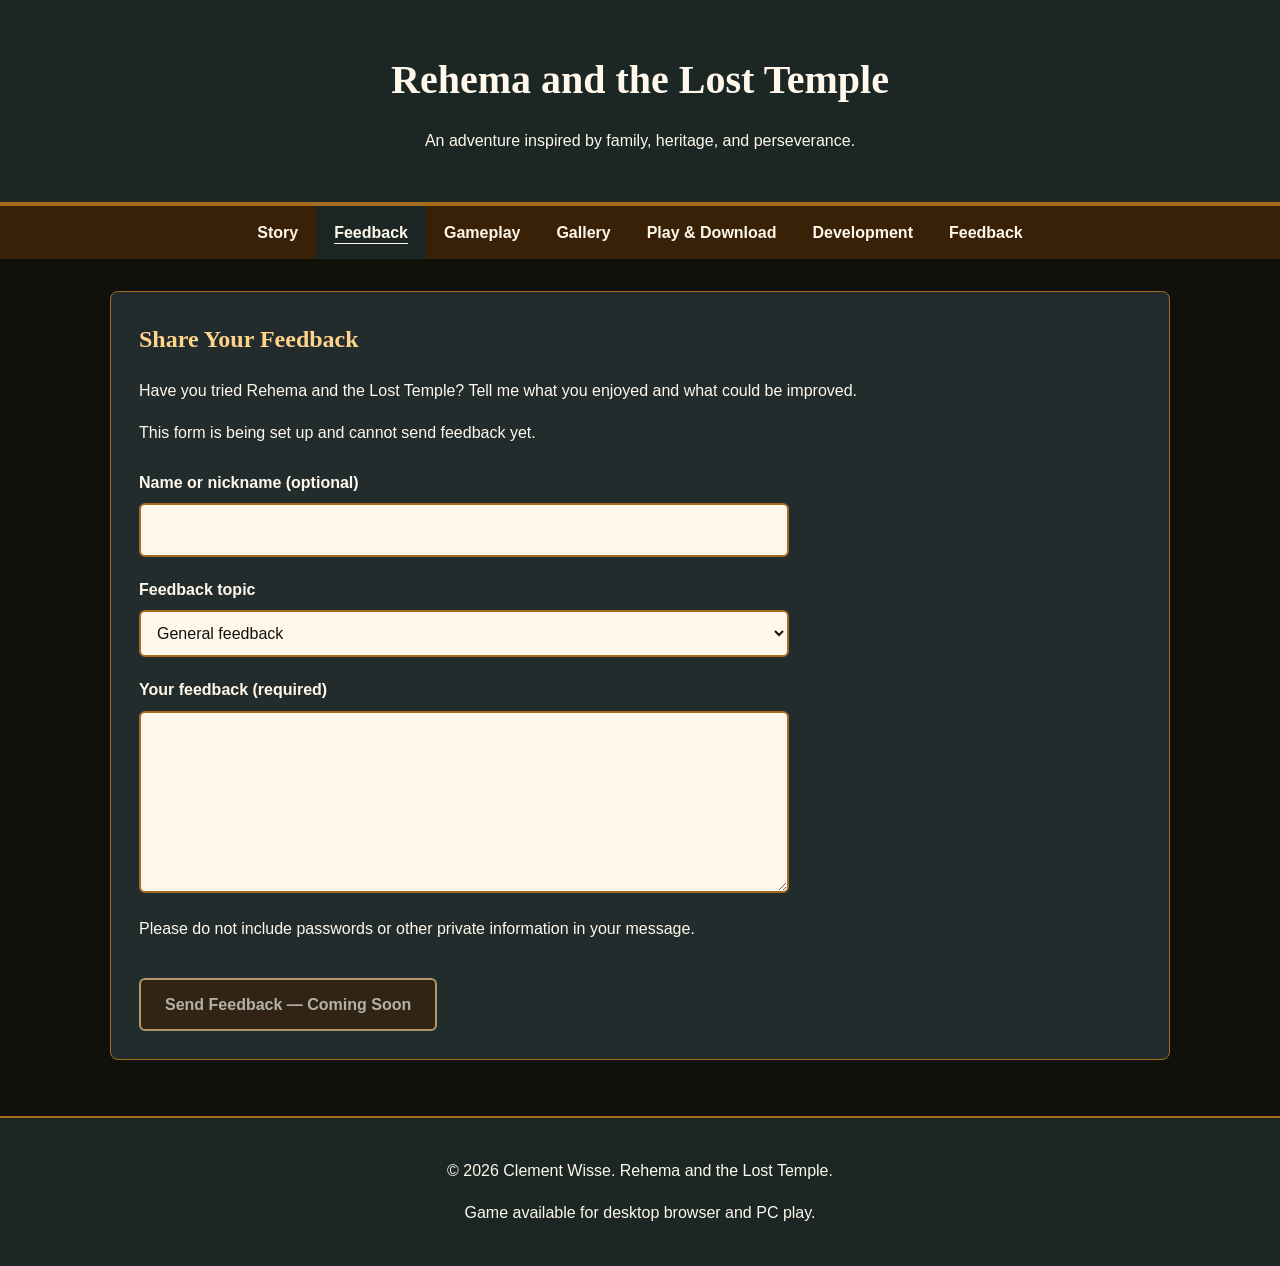
==== feedback.html @ 3a656f42 "Add files via upload https://ndai-12.itch.io/rehema-and-the-lost-temple" ====
<!DOCTYPE html>
<html lang="en">
<head>
    <meta charset="utf-8">
    <meta name="viewport" content="width=device-width, initial-scale=1.0">
   <title>Rehema and the Lost Temple | Feedback</title>
    <link rel="stylesheet" href="style.css">
</head>
<body>
    <header>
        <h1>Rehema and the Lost Temple</h1>
        <p>An adventure inspired by family, heritage, and perseverance.</p>
    </header>

    <nav aria-label="Main navigation">
        <ul>
          <li><a href="story.html">Story</a></li>
<li><a href="feedback.html" aria-current="page">Feedback</a></li>
            <li><a href="gameplay.html">Gameplay</a></li>
            <li><a href="gallery.html">Gallery</a></li>
            <li><a href="play.html">Play &amp; Download</a></li>
            <li><a href="development.html">Development</a></li>
            <li><a href="feedback.html">Feedback</a></li>
        </ul>
    </nav>

   <main>
    <section>
        <h2>Share Your Feedback</h2>
        <p>
            Have you tried Rehema and the Lost Temple?
            Tell me what you enjoyed and what could be improved.
        </p>

        <p id="form-status">
            This form is being set up and cannot send feedback yet.
        </p>

        <form>
            <label for="player-name">Name or nickname (optional)</label>
            <input type="text" id="player-name" name="name"
                   maxlength="80">

            <label for="feedback-topic">Feedback topic</label>
            <select id="feedback-topic" name="topic">
                <option value="general">General feedback</option>
                <option value="controls">Controls and jumping</option>
                <option value="levels">Levels and environments</option>
                <option value="bug">Report a problem</option>
            </select>

            <label for="player-message">Your feedback (required)</label>
            <textarea id="player-message" name="message"
                      rows="6" maxlength="3000" required></textarea>

            <p>
                Please do not include passwords or other private
                information in your message.
            </p>

            <button type="submit" disabled
                    aria-describedby="form-status">
                Send Feedback — Coming Soon
            </button>
        </form>
    </section>
</main>

    <footer>
        <p>&copy; 2026 Clement Wisse. Rehema and the Lost Temple.</p>
        <p>Game available for desktop browser and PC play.</p>
    </footer>
</body>
</html>
---- style.css ----
/* Colors from the game palette:
   Dark green: #1C2725
   Dark coffee: #392108
   Charcoal: #232C2D
   Golden earth: #A56C1F
   Near black: #11110C
*/

* {
    box-sizing: border-box;
}

body {
    margin: 0;
    background-color: #11110C;
    color: #FFF8EB;
    font-family: Arial, Helvetica, sans-serif;
    line-height: 1.6;
}

header {
    padding: 48px 20px;
    background-color: #1C2725;
    border-bottom: 4px solid #A56C1F;
    text-align: center;
}

header h1 {
    margin: 0;
    font-family: Georgia, "Times New Roman", serif;
    font-size: 40px;
}

header p {
    margin-bottom: 0;
}

nav {
    background-color: #392108;
}

nav ul {
    display: flex;
    flex-wrap: wrap;
    justify-content: center;
    list-style: none;
    margin: 0;
    padding: 0;
}

nav a {
    display: block;
    padding: 14px 18px;
    color: #FFF8EB;
    text-decoration: none;
    font-weight: bold;
}

nav a:hover,
nav a[aria-current="page"] {
    background-color: #1C2725;
    text-decoration: underline;
    text-underline-offset: 5px;
}

a:focus-visible {
    outline: 3px solid #FFD38A;
    outline-offset: 3px;
}

main {
    max-width: 1100px;
    margin: 0 auto;
    padding: 32px 20px;
}

section {
    margin-bottom: 24px;
    padding: 28px;
    background-color: #232C2D;
    border: 1px solid #A56C1F;
    border-radius: 8px;
}

h2 {
    margin-top: 0;
    color: #FFD38A;
    font-family: Georgia, "Times New Roman", serif;
}

main a {
    color: #FFD38A;
    text-underline-offset: 3px;
}

main a:hover {
    color: #FFFFFF;
}

img {
    display: block;
    max-width: 100%;
    height: auto;
}

footer {
    padding: 24px 20px;
    background-color: #1C2725;
    border-top: 2px solid #A56C1F;
    text-align: center;
}

@media screen and (max-width: 700px) {
    header {
        padding: 32px 16px;
    }

    header h1 {
        font-size: 30px;
    }

    nav a {
        padding: 12px;
    }

    main {
        padding: 20px 12px;
    }

    section {
        padding: 20px;
    }
}
figure {
    margin: 24px 0;
}

figure img {
    width: 100%;
    border-radius: 8px;
}

figcaption {
    margin-top: 10px;
    text-align: center;
    font-size: 14px;
}
table {
    width: 100%;
    margin: 20px 0;
    border-collapse: collapse;
}

caption {
    margin-bottom: 12px;
    color: #FFD38A;
    font-size: 20px;
    font-weight: bold;
    text-align: left;
}

th,
td {
    padding: 14px;
    border: 1px solid #A56C1F;
    text-align: left;
    vertical-align: top;
}

thead {
    background-color: #392108;
    color: #FFF8EB;
}

tbody tr:nth-child(even) {
    background-color: #1C2725;
}

@media screen and (max-width: 700px) {
    th,
    td {
        padding: 8px;
        overflow-wrap: anywhere;
    }
}
.gallery {
    display: grid;
    grid-template-columns: repeat(2, minmax(0, 1fr));
    gap: 24px;
}

.gallery figure {
    margin: 0;
}

@media screen and (max-width: 700px) {
    .gallery {
        grid-template-columns: 1fr;
    }
}
form {
    max-width: 650px;
    margin-top: 24px;
}

label {
    display: block;
    margin-top: 20px;
    margin-bottom: 8px;
    font-weight: bold;
}

input,
select,
textarea {
    width: 100%;
    padding: 12px;
    border: 2px solid #A56C1F;
    border-radius: 6px;
    background-color: #FFF8EB;
    color: #11110C;
    font: inherit;
}

textarea {
    resize: vertical;
}

input:focus-visible,
select:focus-visible,
textarea:focus-visible,
button:focus-visible {
    outline: 3px solid #FFD38A;
    outline-offset: 3px;
}

button {
    margin-top: 20px;
    padding: 12px 24px;
    border: 2px solid #FFD38A;
    border-radius: 6px;
    background-color: #392108;
    color: #FFF8EB;
    font: inherit;
    font-weight: bold;
    cursor: pointer;
}

button:disabled {
    opacity: 0.65;
    cursor: not-allowed;
}
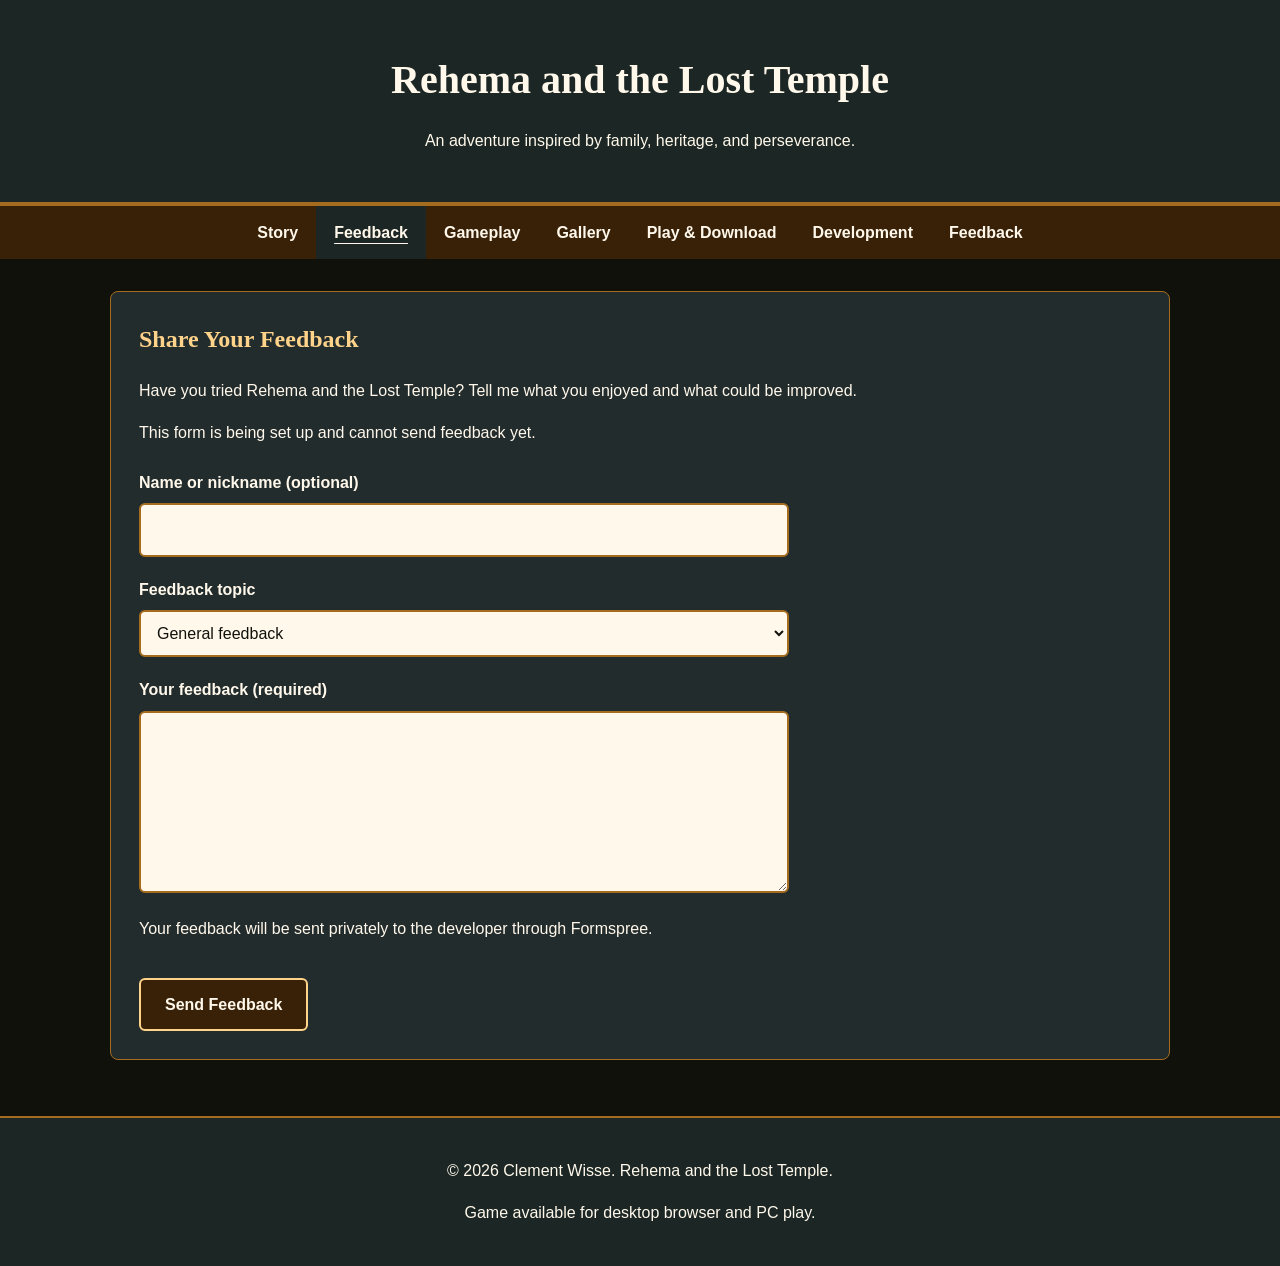
==== commit 4c7dad10: "Add files via upload" ====
--- a/feedback.html
+++ b/feedback.html
@@ -53,16 +53,12 @@
             <textarea id="player-message" name="message"
                       rows="6" maxlength="3000" required></textarea>
 
-            <p>
-                Please do not include passwords or other private
-                information in your message.
-            </p>
-
-            <button type="submit" disabled
-                    aria-describedby="form-status">
-                Send Feedback — Coming Soon
-            </button>
-        </form>
+        <p id="form-status">
+    Your feedback will be sent privately to the developer
+    through Formspree.
+</p>
+<button type="submit">Send Feedback</button>
+        <form action="https://formspree.io/f/xgaokbdl" method="POST"></form>
     </section>
 </main>
 
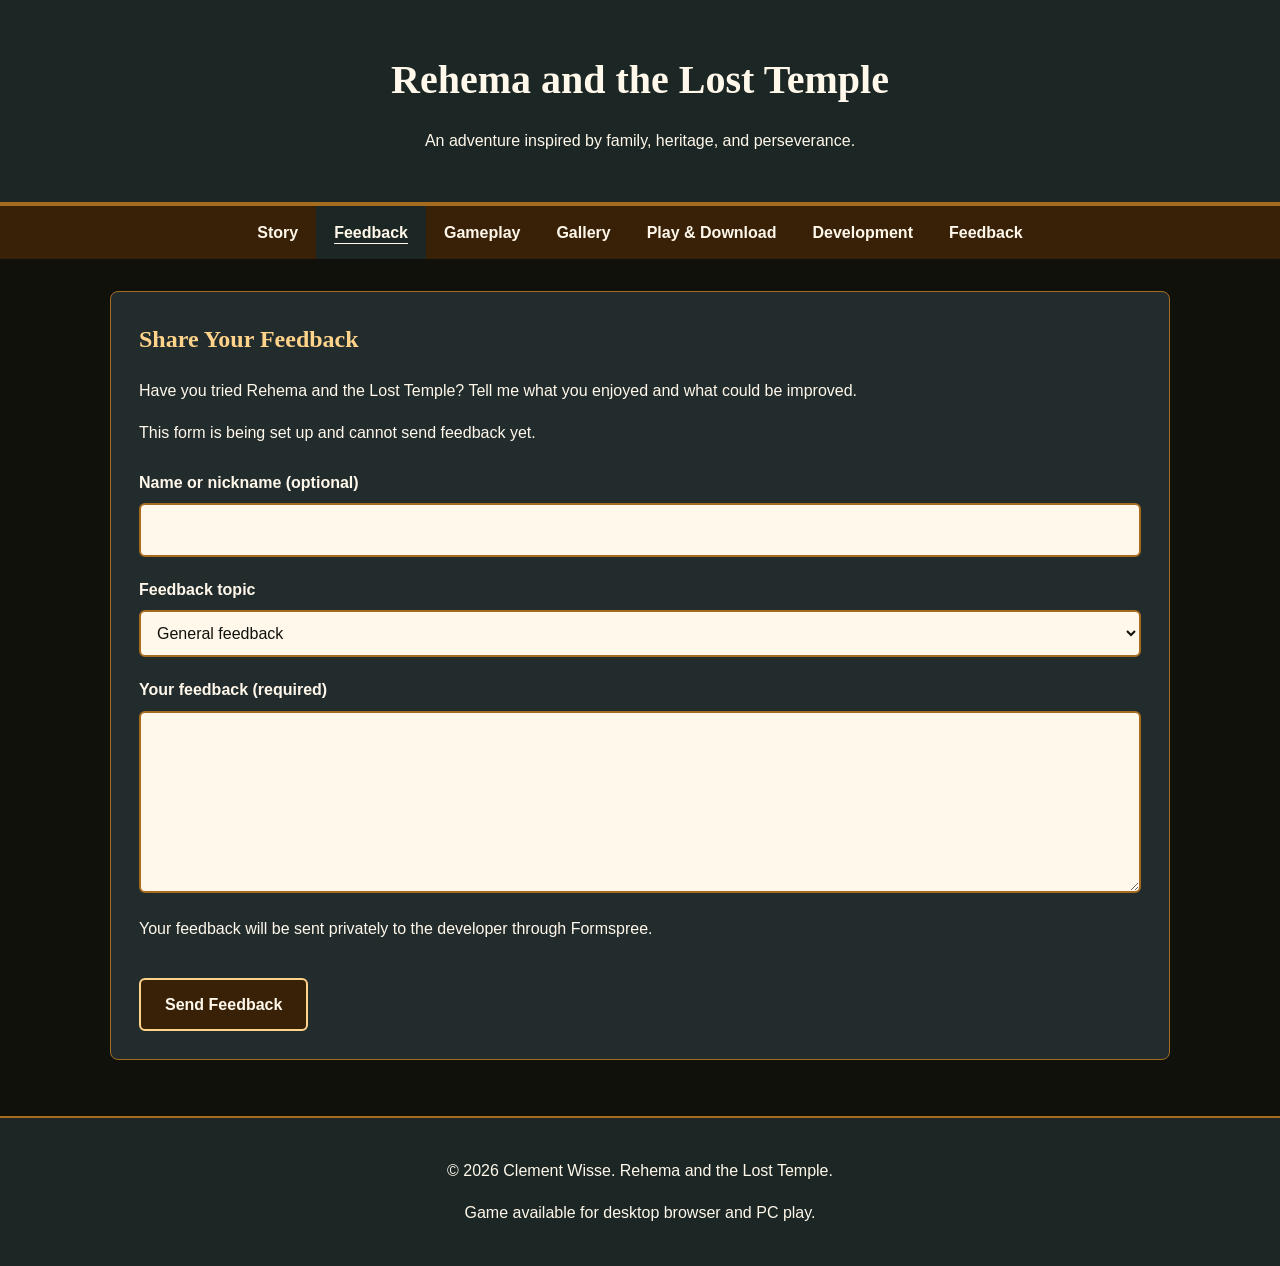
==== commit a6ba01f0: "Add files via upload" ====
--- a/feedback.html
+++ b/feedback.html
@@ -36,7 +36,7 @@
             This form is being set up and cannot send feedback yet.
         </p>
 
-        <form>
+        <form action="https://formspree.io/f/xgaokbdl" method="POST"></form>
             <label for="player-name">Name or nickname (optional)</label>
             <input type="text" id="player-name" name="name"
                    maxlength="80">
@@ -58,7 +58,7 @@
     through Formspree.
 </p>
 <button type="submit">Send Feedback</button>
-        <form action="https://formspree.io/f/xgaokbdl" method="POST"></form>
+        </form>
     </section>
 </main>
 
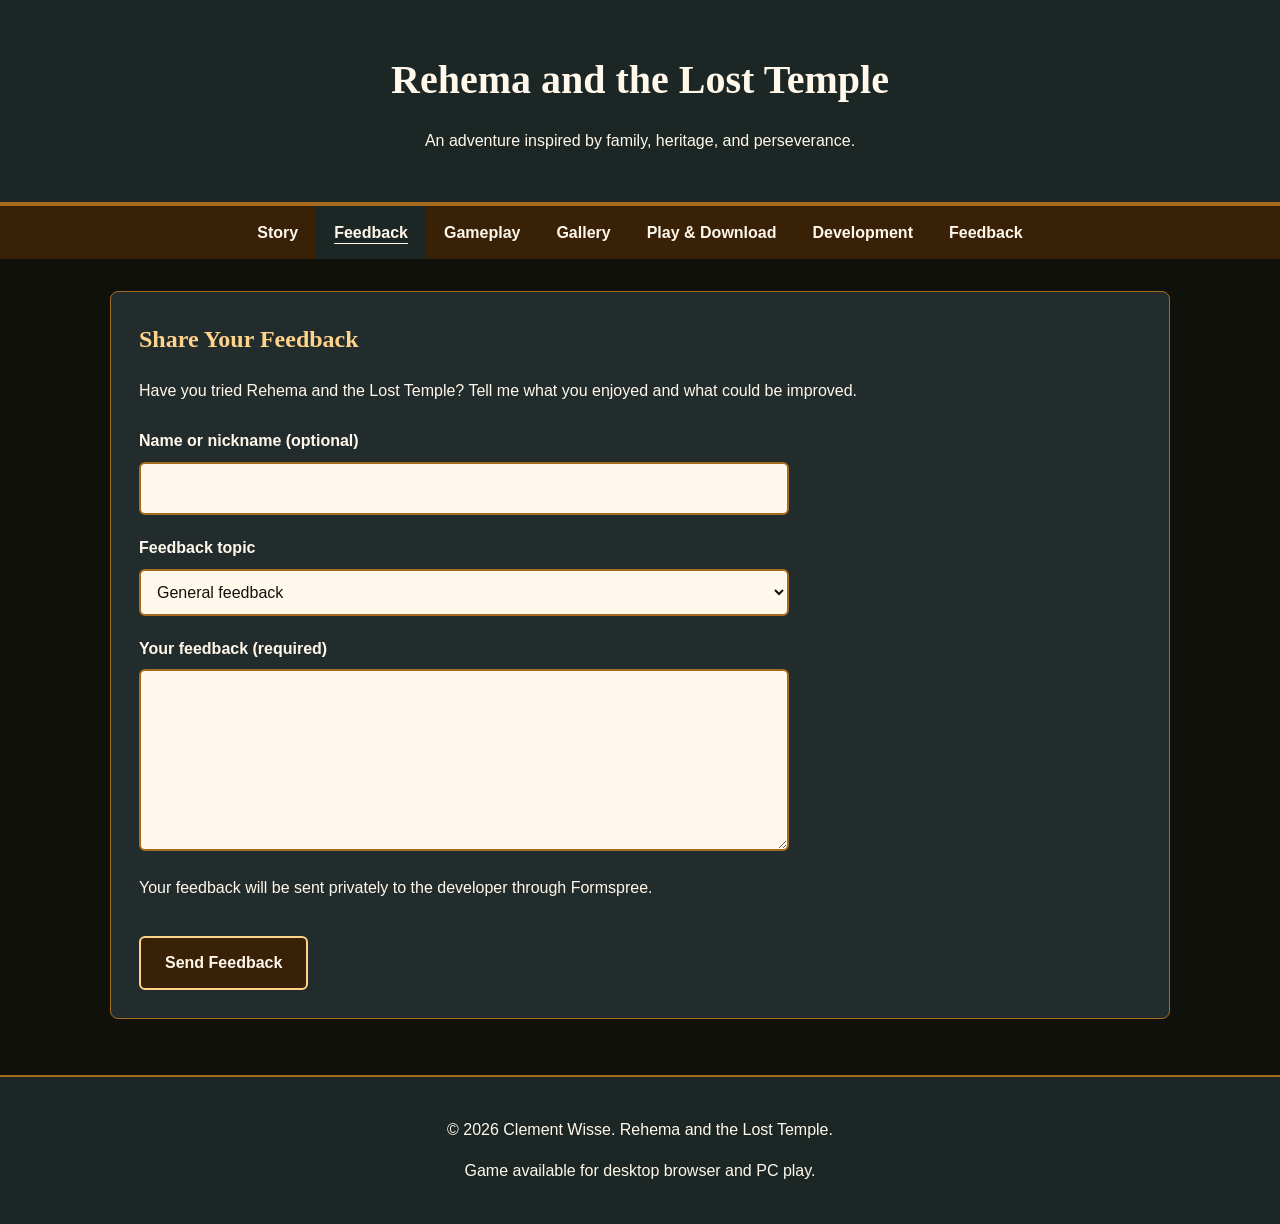
==== commit 77f4c9f4: "Update feedback.html" ====
--- a/feedback.html
+++ b/feedback.html
@@ -32,11 +32,8 @@
             Tell me what you enjoyed and what could be improved.
         </p>
 
-        <p id="form-status">
-            This form is being set up and cannot send feedback yet.
-        </p>
 
-        <form action="https://formspree.io/f/xgaokbdl" method="POST"></form>
+        <form action="https://formspree.io/f/xgaokbdl" method="POST">
             <label for="player-name">Name or nickname (optional)</label>
             <input type="text" id="player-name" name="name"
                    maxlength="80">
@@ -67,4 +64,4 @@
         <p>Game available for desktop browser and PC play.</p>
     </footer>
 </body>
-</html>+</html>
